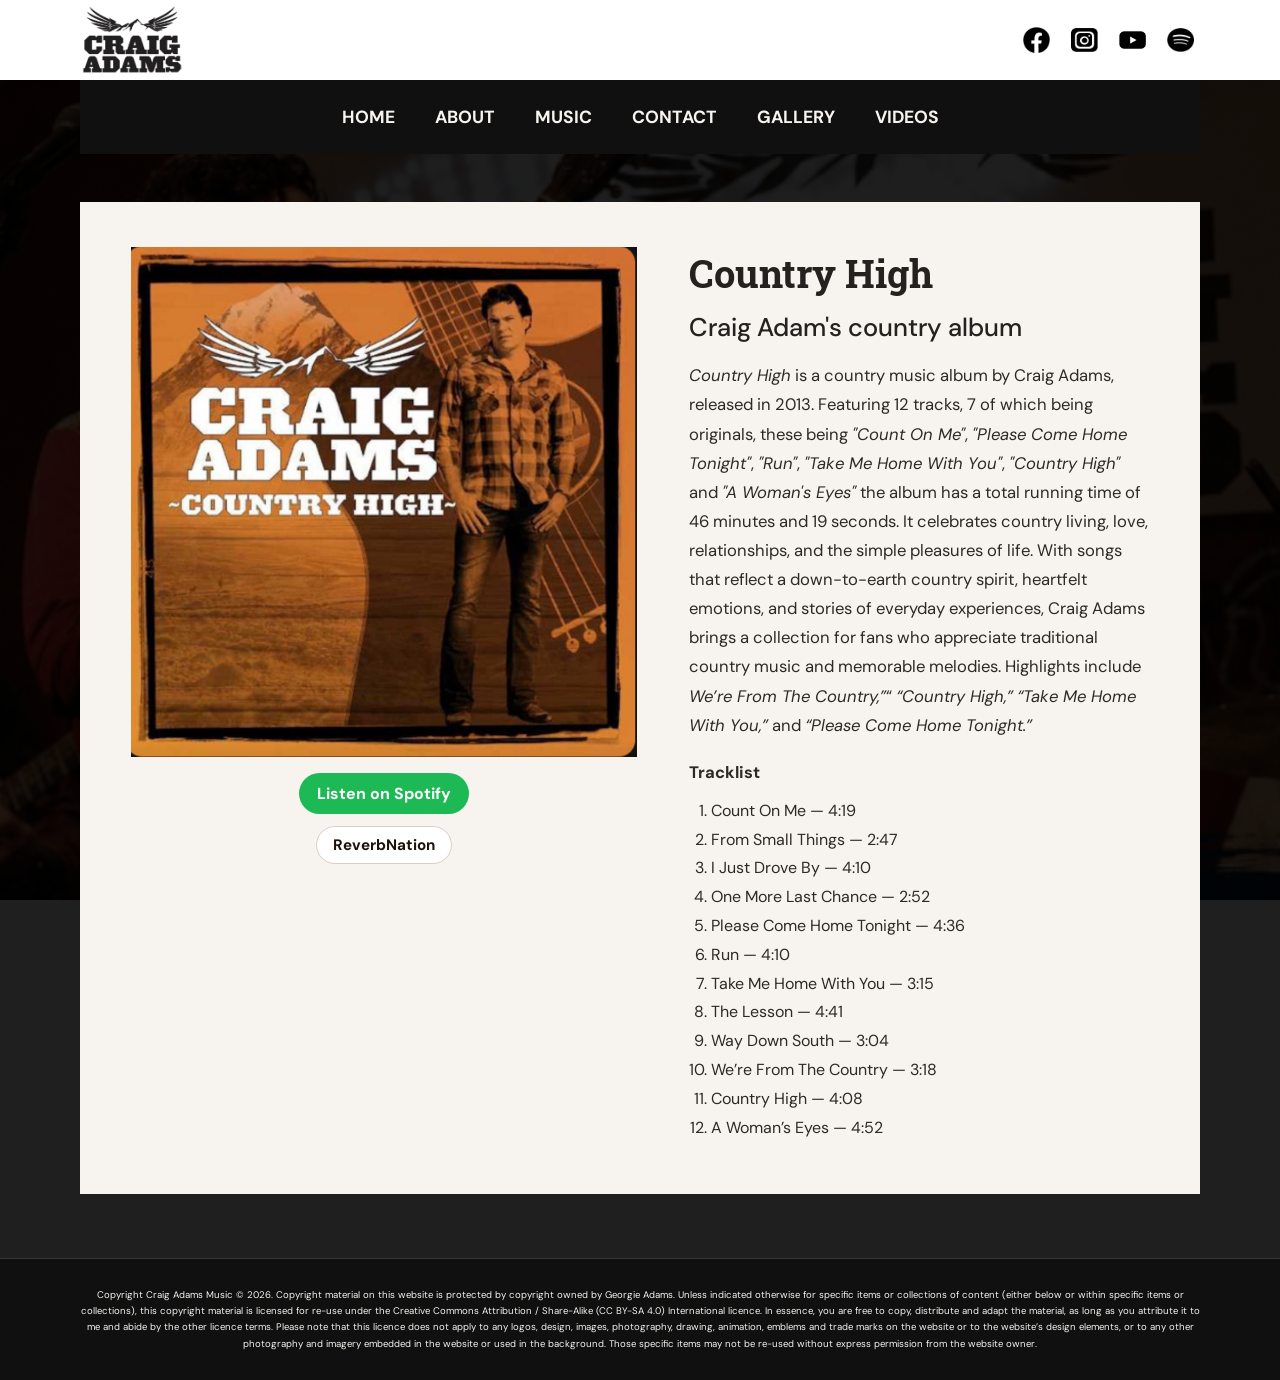
==== music.html @ 7d82073f "New commit for the final website" ====
<!DOCTYPE html>
<html lang="en">

<head>
    <meta charset="UTF-8">
    <meta name="viewport" content="width=device-width, initial-scale=1.0">
    <meta name="description" content="Craig Adams Music - original country songs and live performances.">

    <link rel="preconnect" href="https://fonts.googleapis.com">
    <link rel="preconnect" href="https://fonts.gstatic.com" crossorigin>
    <link href="https://fonts.googleapis.com/css2?family=DM+Sans:wght@400;500;700&family=Roboto+Slab:wght@700;900&display=swap" rel="stylesheet">
    <link rel="stylesheet" href="style.css">

    <title>Country High | Craig Adams Music</title>
</head>

<body class="about-site">
    <header class="header">
        <a class="branding" href="index.html" aria-label="Craig Adams Music home">
            <img src="logo.png" alt="Craig Adams Music" class="logo">
        </a>
        <nav class="socials" aria-label="Social media">
            <a href="https://www.facebook.com/CraigAdamsMusic/" aria-label="Facebook"><img src="images/fb-logo.png" alt=""></a>
            <a href="https://www.instagram.com/hapuka_01/" aria-label="Instagram"><img src="images/inst-logo.png" alt=""></a>
            <a href="https://www.youtube.com/@craigadamsmusic2112" aria-label="YouTube"><img src="images/yt-logo.png" alt=""></a>
            <a href="https://open.spotify.com/artist/3CoUqJ19cVnmwrIqowen5G" aria-label="Spotify"><img src="images/spt-logo.png" alt=""></a>
        </nav>
    </header>

    <main class="main">
        <nav class="page-nav" aria-label="Main navigation">
            <a href="index.html">HOME</a>
            <a href="about.html">ABOUT</a>
            <a href="music.html" aria-current="page">MUSIC</a>
            <a href="Contact.html">CONTACT</a>
            <a href="images.html">GALLERY</a>
            <a href="Videos.html">VIDEOS</a>
        </nav>

        <section class="music-page" aria-label="Music album section">
            <article class="music-item-feature" id="music-item">
                <div class="music-item-feature__cover" aria-label="Country High CD artwork">
                    <img src="images/CountryHighCD 2.png" alt="Country High CD artwork" class="music-item-feature__img">
                    <a href="https://open.spotify.com/artist/3CoUqJ19cVnmwrIqowen5G" target="_blank" rel="noreferrer" class="spotify-button">Listen on Spotify</a>
                    <a href="https://legacy.reverbnation.com/craigdadams" target="_blank" rel="noreferrer" class="reverbnation-button">ReverbNation</a>
                </div>

                <div class="music-item-feature__copy">
                    <h2>Country High</h2>
                    <h3>Craig Adam's country album</h3>
                    <p><em>Country High</em> is a country music album by Craig Adams, released in 2013. Featuring 12 tracks, 7 of which being originals, these being <em>"Count On Me"</em>, <em>"Please Come Home Tonight"</em>, <em>"Run"</em>, <em>"Take Me Home With You"</em>, <em>"Country High"</em> and <em>"A Woman's Eyes"</em> the album has a total running time of 46 minutes and 19 seconds. It celebrates country living, love, relationships, and the simple pleasures of life. With songs that reflect a down-to-earth country spirit, heartfelt emotions, and stories of everyday experiences, Craig Adams brings a collection for fans who appreciate traditional country music and memorable melodies. Highlights include <em> We’re From The Country,”</em>“ <em>“Country High,”</em> <em>“Take Me Home With You,”</em> and <em>“Please Come Home Tonight.”</em></p>

                    <div class="music-tracklist">
                        <p><strong>Tracklist</strong></p>
                        <ol>
                            <li>Count On Me — 4:19</li>
                            <li>From Small Things — 2:47</li>
                            <li>I Just Drove By — 4:10</li>
                            <li>One More Last Chance — 2:52</li>
                            <li>Please Come Home Tonight — 4:36</li>
                            <li>Run — 4:10</li>
                            <li>Take Me Home With You — 3:15</li>
                            <li>The Lesson — 4:41</li>
                            <li>Way Down South — 3:04</li>
                            <li>We’re From The Country — 3:18</li>
                            <li>Country High — 4:08</li>
                            <li>A Woman’s Eyes — 4:52</li>
                        </ol>
                    </div>
                </div>
            </article>
        </section>
    </main>

    <footer class="footer">
        <p>Copyright Craig Adams Music &copy; 2026. Copyright material on this website is protected by copyright owned by Georgie Adams. Unless indicated otherwise for specific items or collections of content (either below or within specific items or collections), this copyright material is licensed for re-use under the Creative Commons Attribution / Share-Alike (CC BY-SA 4.0) International licence. In essence, you are free to copy, distribute and adapt the material, as long as you attribute it to me and abide by the other licence terms. Please note that this licence does not apply to any logos, design, images, photography, drawing, animation, emblems and trade marks on the website or to the website’s design elements, or to any other photography and imagery embedded in the website or used in the background. Those specific items may not be re-used without express permission from the website owner.</p>
    </footer>
</body>

</html>
---- style.css ----
* {
    box-sizing: border-box;
    padding: 0;
    margin: 0;
}

body {
    min-height: 100vh;
    background: #171717;
    color: #f7f4ef;
    font-family: "DM Sans", "Segoe UI", sans-serif;
}

body.about-site {
    background: linear-gradient(rgb(0 0 0 / 88%), rgb(0 0 0 / 88%)), url("bg.image.jpg") center / cover no-repeat fixed;
}

.header {
    position: sticky;
    z-index: 10;
    top: 0;
    display: flex;
    align-items: center;
    justify-content: space-between;
    min-height: 80px;
    padding: 0 max(calc((100% - 1120px) / 2), 24px);
    background: #fff;
}

.logo {
    display: block;
    width: 104px;
    height: auto;
}

.socials {
    display: flex;
    align-items: center;
    gap: 8px;
}

.socials a {
    display: grid;
    width: 40px;
    height: 40px;
    place-items: center;
    border-radius: 50%;
    transition: background-color 160ms ease;
}

.socials a:hover {
    background: #f0c783;
}

.socials img {
    display: block;
    width: auto;
    max-width: 27px;
    max-height: 27px;
}

.contact-socials-heading {
    margin: 28px 0 10px;
    font-weight: 700;
}

.contact-socials {
    align-items: flex-start;
    flex-wrap: wrap;
    gap: 8px;
}

.contact-socials a {
    display: flex;
    width: 84px;
    min-height: 76px;
    flex-direction: column;
    justify-content: center;
    gap: 8px;
    padding: 8px;
    color: inherit;
    text-align: center;
    text-decoration: none;
    border-radius: 4px;
}

.contact-socials strong {
    font-size: 0.85rem;
    line-height: 1.2;
}

.main {
    width: min(100% - 48px, 1120px);
    margin: 0 auto;
}

.page-nav {
    display: flex;
    justify-content: center;
    flex-wrap: wrap;
    gap: 8px 40px;
    padding: 20px 20px;
    background: #101010;
}

.page-nav a {
    padding: 6px 0;
    color: #f7f4ef;
    font-size: 1.1rem;
    font-weight: 700;
    text-decoration: none;
    transition: color 160ms ease;
}

.page-nav a:hover,
.page-nav a:focus-visible {
    color: #f0c783;
}

.about-page {
    display: flex;
    align-items: stretch;
    gap: clamp(28px, 6vw, 76px);
    max-width: 1120px;
    margin: 48px auto 64px;
    padding: clamp(24px, 5vw, 56px);
    background: #f7f4ef;
    color: #24211f;
}

.about-page > img {
    display: block;
    flex: 0 0 31%;
    width: 31%;
    height: auto;
    align-self: stretch;
    object-fit: cover;
    object-position: center;
}

.about-page-text-area {
    flex: 1;
    min-width: 0;
}

.about-page h1 {
    margin-bottom: 20px;
    color: #754a18;
    font-family: "Roboto Slab", Georgia, serif;
    font-size: clamp(1.8rem, 4vw, 2.5rem);
    font-weight: 700;
    line-height: 1.15;
}

.about-page p {
    color: #48423e;
    font-size: 1rem;
    line-height: 1.75;
    white-space: pre-line;
}

.photos-page {
    max-width: 1120px;
    margin: 48px auto 64px;
    padding: clamp(24px, 5vw, 56px);
    background: #f7f4ef;
    color: #24211f;
}

.photos-page h1 {
    margin-bottom: 24px;
    color: #754a18;
    font-family: "Roboto Slab", Georgia, serif;
    font-size: clamp(1.8rem, 4vw, 2.5rem);
    font-weight: 700;
    line-height: 1.15;
}

.contact-page {
    max-width: 1120px;
    min-height: 220px;
    margin: 48px auto 64px;
    padding: clamp(24px, 5vw, 56px);
    background: #f7f4ef;
    color: #24211f;
}

.contact-page h1 {
    margin-bottom: 20px;
    color: #754a18;
    font-family: "Roboto Slab", Georgia, serif;
    font-size: clamp(1.8rem, 4vw, 2.5rem);
    font-weight: 700;
    line-height: 1.15;
}

.contact-page p {
    color: #48423e;
    font-size: 1rem;
    line-height: 1.75;
}

body > main {
    animation: fade-in-up 700ms ease-out both;
}

@keyframes fade-in-up {
    from {
        opacity: 0;
        transform: translateY(20px);
    }

    to {
        opacity: 1;
        transform: translateY(0);
    }
}

.music-page {
    max-width: 1120px;
    margin: 48px auto 64px;
    padding: 0;
    background: #f7f4ef;
    color: #24211f;
}

.music-page__intro {
    padding: clamp(24px, 4vw, 52px) clamp(24px, 4vw, 56px) 28px;
    background: transparent;
    color: #24211f;
}

.music-page__intro h1 {
    margin-bottom: 12px;
    color: #1d120b;
    font-family: "Roboto Slab", Georgia, serif;
    font-size: clamp(2.2rem, 4vw, 3.5rem);
    font-weight: 700;
    line-height: 1.1;
}

.music-page__intro p {
    margin: 0;
    color: #1d120b;
    font-size: 1.02rem;
    line-height: 1.6;
}

.music-item-feature {
    display: grid;
    grid-template-columns: 1.1fr 1fr;
    gap: clamp(24px, 4vw, 56px);
    align-items: start;
    padding: clamp(24px, 4vw, 56px);
    background: transparent;
}

.music-item-feature__cover {
    display: flex;
    flex-direction: column;
    align-items: center;
    justify-content: flex-start;
    min-height: 460px;
    padding: 0;
    background: #f7f4ef;
    border: 0;
    box-shadow: none;
}

.music-item-feature__img {
    display: block;
    width: 100%;
    max-width: 530px;
    height: auto;
    object-fit: contain;
    margin-top: -6px;
}

.spotify-button {
    display: inline-block;
    margin-top: 16px;
    padding: 10px 18px;
    background: #1db954;
    color: #fff;
    font-weight: 700;
    text-decoration: none;
    border-radius: 999px;
}

.spotify-button:hover,
.spotify-button:focus-visible {
    background: #1aa34a;
}

.reverbnation-button {
    display: inline-block;
    margin-top: 12px;
    padding: 9px 16px;
    background: #fff;
    color: #1d120b;
    border: 1px solid #d8d0c7;
    font-size: 0.95rem;
    font-weight: 700;
    line-height: 1.2;
    text-decoration: none;
    border-radius: 999px;
}

.reverbnation-button:hover,
.reverbnation-button:focus-visible {
    background: #f3e3c6;
}

.music-item-feature__copy {
    max-width: 540px;
}

.music-item-feature__copy h2 {
    margin: 0 0 18px;
    color: #24211f;
    font-family: "Roboto Slab", Georgia, serif;
    font-size: clamp(2.3rem, 3vw, 4rem);
    font-weight: 700;
    line-height: 1.08;
}

.music-item-feature__copy h3 {
    margin: 0 0 18px;
    color: #24211f;
    font-size: clamp(1.5rem, 2vw, 2.6rem);
    font-weight: 500;
    line-height: 1.2;
}

.music-item-feature__copy p {
    margin: 0 0 18px;
    color: #2f2925;
    font-size: 1.04rem;
    line-height: 1.75;
}

.music-tracklist {
    margin-top: 12px;
}

.music-tracklist p {
    margin-bottom: 10px;
}

.music-tracklist ol {
    margin: 0;
    padding-left: 1.4rem;
    color: #2f2925;
    line-height: 1.8;
}

.footer {
    background: #101010;
    color: #f7f4ef;
    padding: 18px 24px 30px;
}

.footer p {
    margin: 0;
    color: #f7f4ef;
    line-height: 1.6;
}

@media (max-width: 760px) {
    .music-item-feature {
        grid-template-columns: 1fr;
    }

    .music-item-feature__cover {
        min-height: 320px;
    }
}

.contact-form {
    display: grid;
    max-width: 680px;
    gap: 18px;
    margin-top: 28px;
}

.contact-form__field label {
    display: block;
    margin-bottom: 7px;
    color: #24211f;
    font-weight: 700;
}

.contact-form__field input,
.contact-form__field textarea {
    display: block;
    width: 100%;
    padding: 12px;
    border: 1px solid #bcb4aa;
    border-radius: 2px;
    background: #fff;
    color: #24211f;
    font: inherit;
}

.contact-form__field textarea {
    min-height: 160px;
    resize: vertical;
}

.contact-form__field input:focus-visible,
.contact-form__field textarea:focus-visible {
    outline: 3px solid #f0c783;
    outline-offset: 2px;
}

.contact-form button {
    justify-self: start;
    padding: 12px 20px;
    border: 0;
    border-radius: 2px;
    background: #754a18;
    color: #fff;
    font: inherit;
    font-weight: 700;
    cursor: pointer;
}

.contact-form button:hover {
    background: #5e3912;
}

.main-carousel img {
    display: block;
    margin-inline: auto;
    width: auto;
    max-width: 100%;
    height: min(62vh, 620px);
    object-fit: contain;
    background: #24211f;
}

.main-carousel video {
    display: block;
    width: min(100%, 900px);
    height: min(62vh, 620px);
    margin-inline: auto;
    object-fit: contain;
    background: #24211f;
}

.main-carousel .carousel-cell {
    display: flex;
    width: 100%;
    align-items: center;
    justify-content: center;
}

.caption {
    margin-top: 14px;
    color: #48423e;
    font-size: 0.9rem;
    line-height: 1.5;
    overflow-wrap: anywhere;
    text-align: center;
}

.footer {
    padding: 28px max(calc((100% - 1120px) / 2), 24px);
    border-top: 1px solid #383431;
    background: #101010;
    color: #c8c2bd;
}

.footer p {
    max-width: 1120px;
    margin: 0 auto;
    font-size: 0.6rem;
    line-height: 1.7;
    text-align: center;
}

@media (max-width: 640px) {
    .header {
        min-height: 68px;
        padding: 8px 18px;
    }

    .logo {
        width: 88px;
    }

    .socials {
        gap: 2px;
    }

    .socials a {
        width: 34px;
        height: 34px;
    }

    .socials img {
        max-width: 23px;
        max-height: 23px;
    }

    .main {
        width: 100%;
    }

    .page-nav {
        gap: 4px 20px;
        padding: 12px 16px;
    }

    .about-page {
        flex-direction: column;
        gap: 24px;
        margin: 24px 16px 40px;
        padding: 24px;
    }

    .photos-page {
        margin: 24px 16px 40px;
        padding: 24px;
    }

    .contact-page {
        min-height: 200px;
        margin: 24px 16px 40px;
        padding: 24px;
    }

    .main-carousel img {
        height: min(52vh, 480px);
    }

    .main-carousel video {
        height: min(52vh, 480px);
    }

    .about-page > img {
        flex: 0 0 auto;
        width: min(100%, 230px);
        max-width: none;
        align-self: center;
    }

    .footer {
        padding: 24px 20px;
    }
}

.home-page {
    position: relative;
    display: grid;
    min-height: 100vh;
    min-height: 100svh;
    place-items: center;
    overflow: hidden;
    isolation: isolate;
    background: #17110f url("bg.image.jpg") center 42% / cover no-repeat;
}

.home-page::before {
    position: absolute;
    z-index: -1;
    background: linear-gradient(180deg, rgb(0 0 0 / 72%), rgb(0 0 0 / 64%) 48%, rgb(0 0 0 / 80%));
    content: "";
    inset: 0;
}

.home-content {
    display: flex;
    width: min(100% - 48px, 1060px);
    flex-direction: column;
    align-items: center;
    gap: clamp(28px, 5vh, 54px);
    padding: 72px 0;
}

.home-page .logo {
    width: min(58vw, 350px);
    max-height: 38vh;
    object-fit: contain;
    filter: brightness(0) invert(1);
}

.home-page .page-nav {
    display: flex;
    width: 100%;
    justify-content: center;
    flex-wrap: wrap;
    gap: 12px clamp(18px, 3.3vw, 44px);
    padding: 0;
    border: 0;
    background: transparent;
}

.home-page .page-nav a {
    color: #fff;
    font-family: "Roboto Slab", Rockwell, Georgia, serif;
    font-size: clamp(0.95rem, 1.5vw, 1.16rem);
    font-weight: 900;
    line-height: 1.2;
    text-decoration: none;
    text-shadow: 0 2px 8px rgb(0 0 0 / 75%);
}
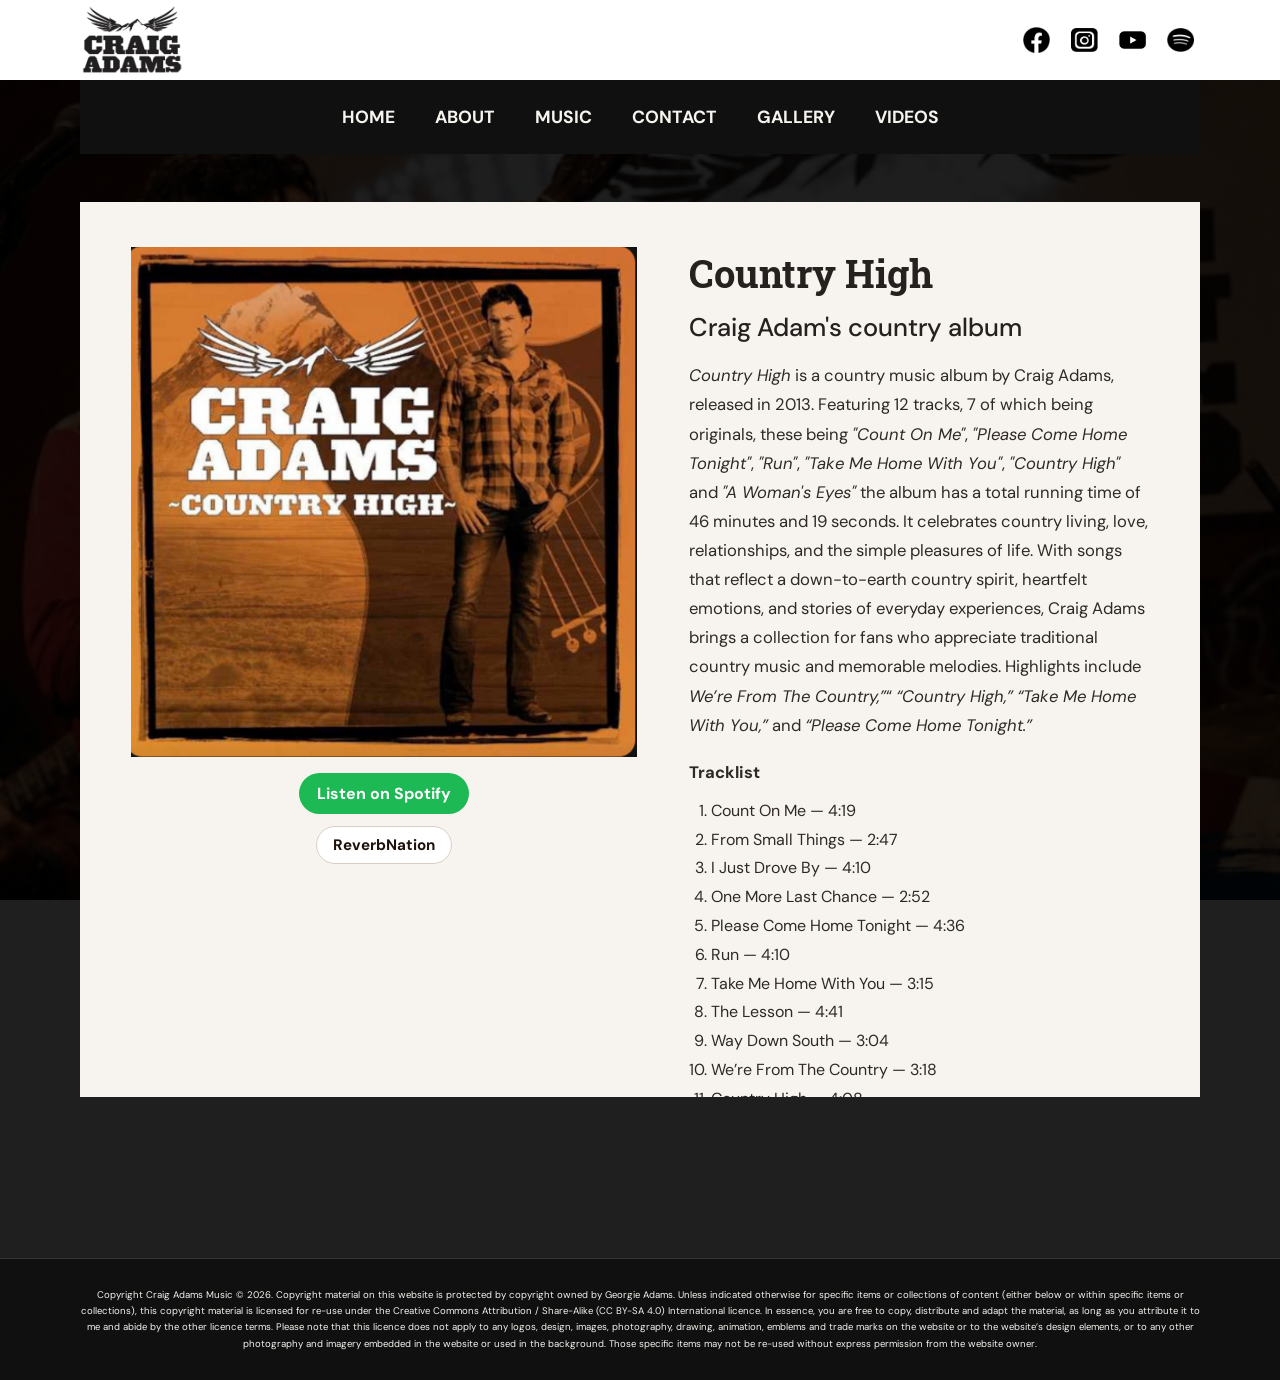
==== commit d0438c52: "New commit for the final website" ====
--- a/music.html
+++ b/music.html
@@ -40,7 +40,7 @@
         <section class="music-page" aria-label="Music album section">
             <article class="music-item-feature" id="music-item">
                 <div class="music-item-feature__cover" aria-label="Country High CD artwork">
-                    <img src="images/CountryHighCD 2.png" alt="Country High CD artwork" class="music-item-feature__img">
+                    <img src="images/countryhighcd.2.png" alt="Country High CD artwork" class="music-item-feature__img">
                     <a href="https://open.spotify.com/artist/3CoUqJ19cVnmwrIqowen5G" target="_blank" rel="noreferrer" class="spotify-button">Listen on Spotify</a>
                     <a href="https://legacy.reverbnation.com/craigdadams" target="_blank" rel="noreferrer" class="reverbnation-button">ReverbNation</a>
                 </div>
